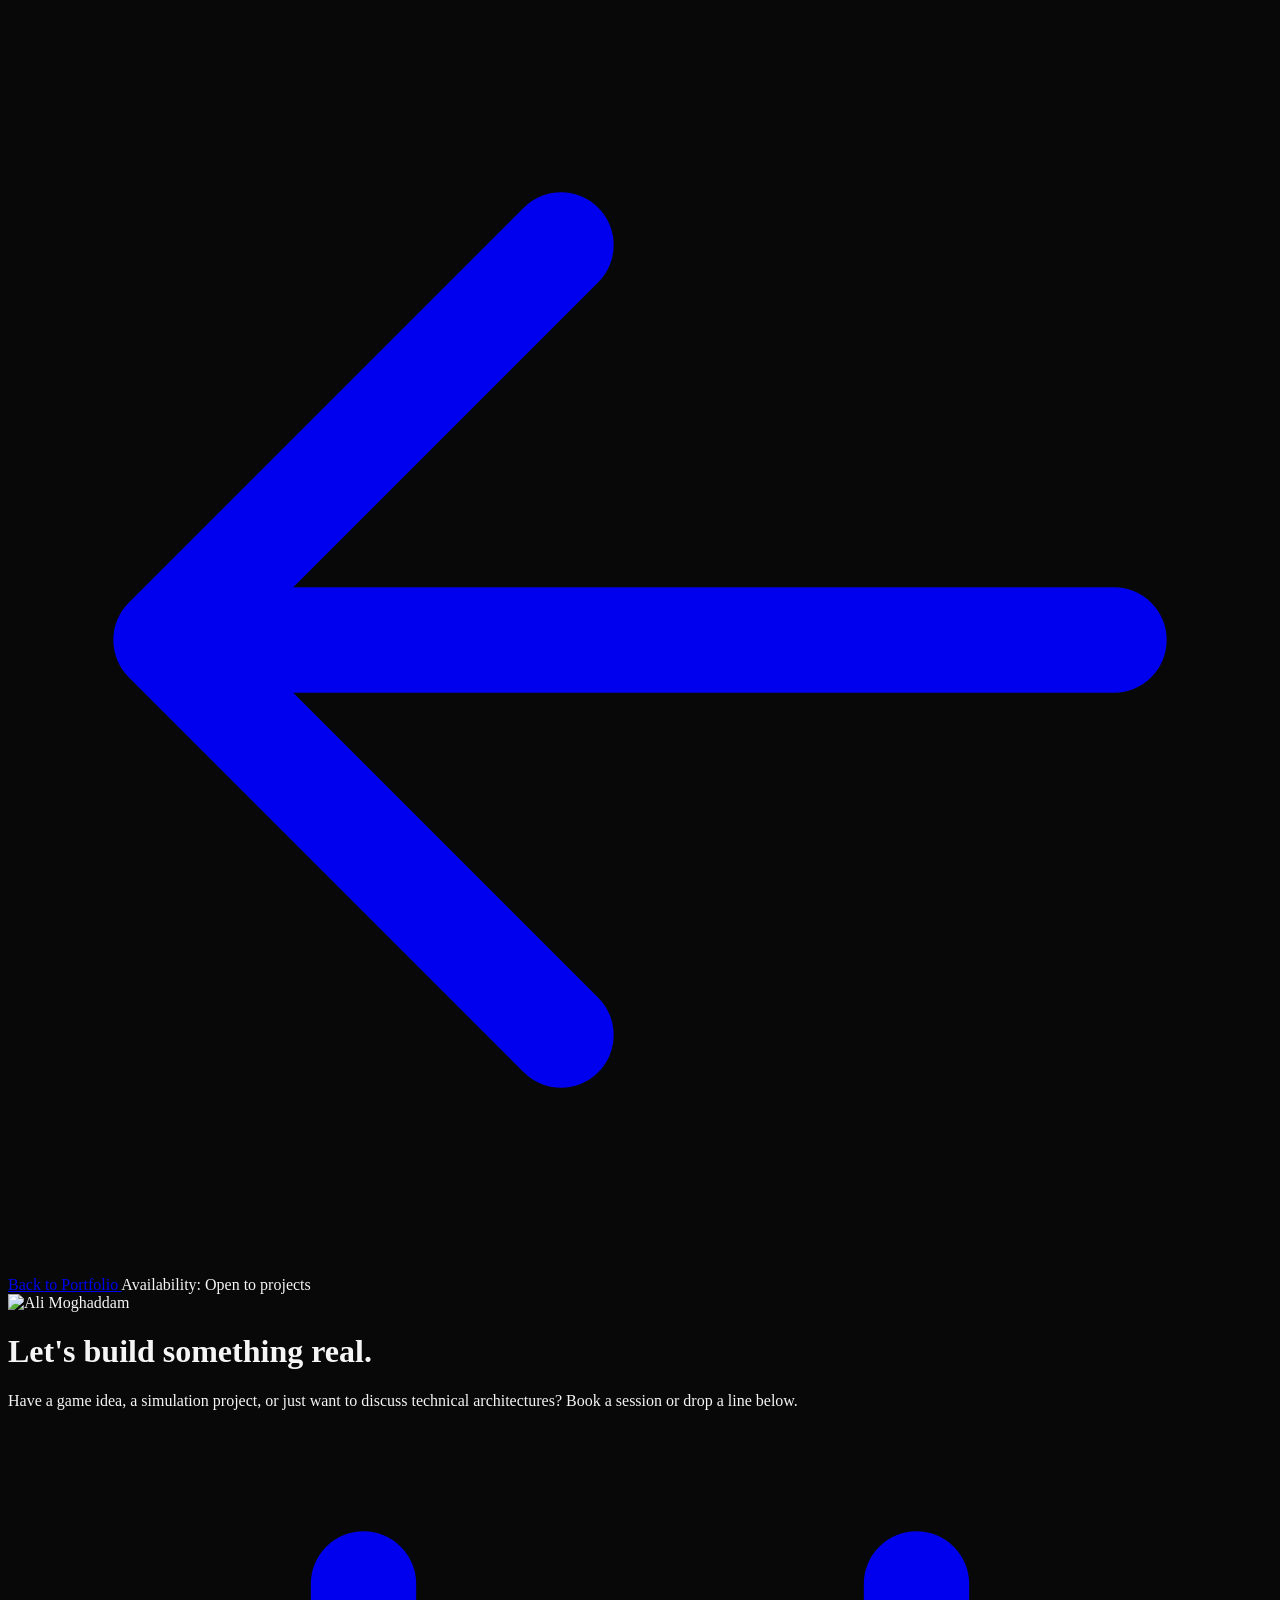
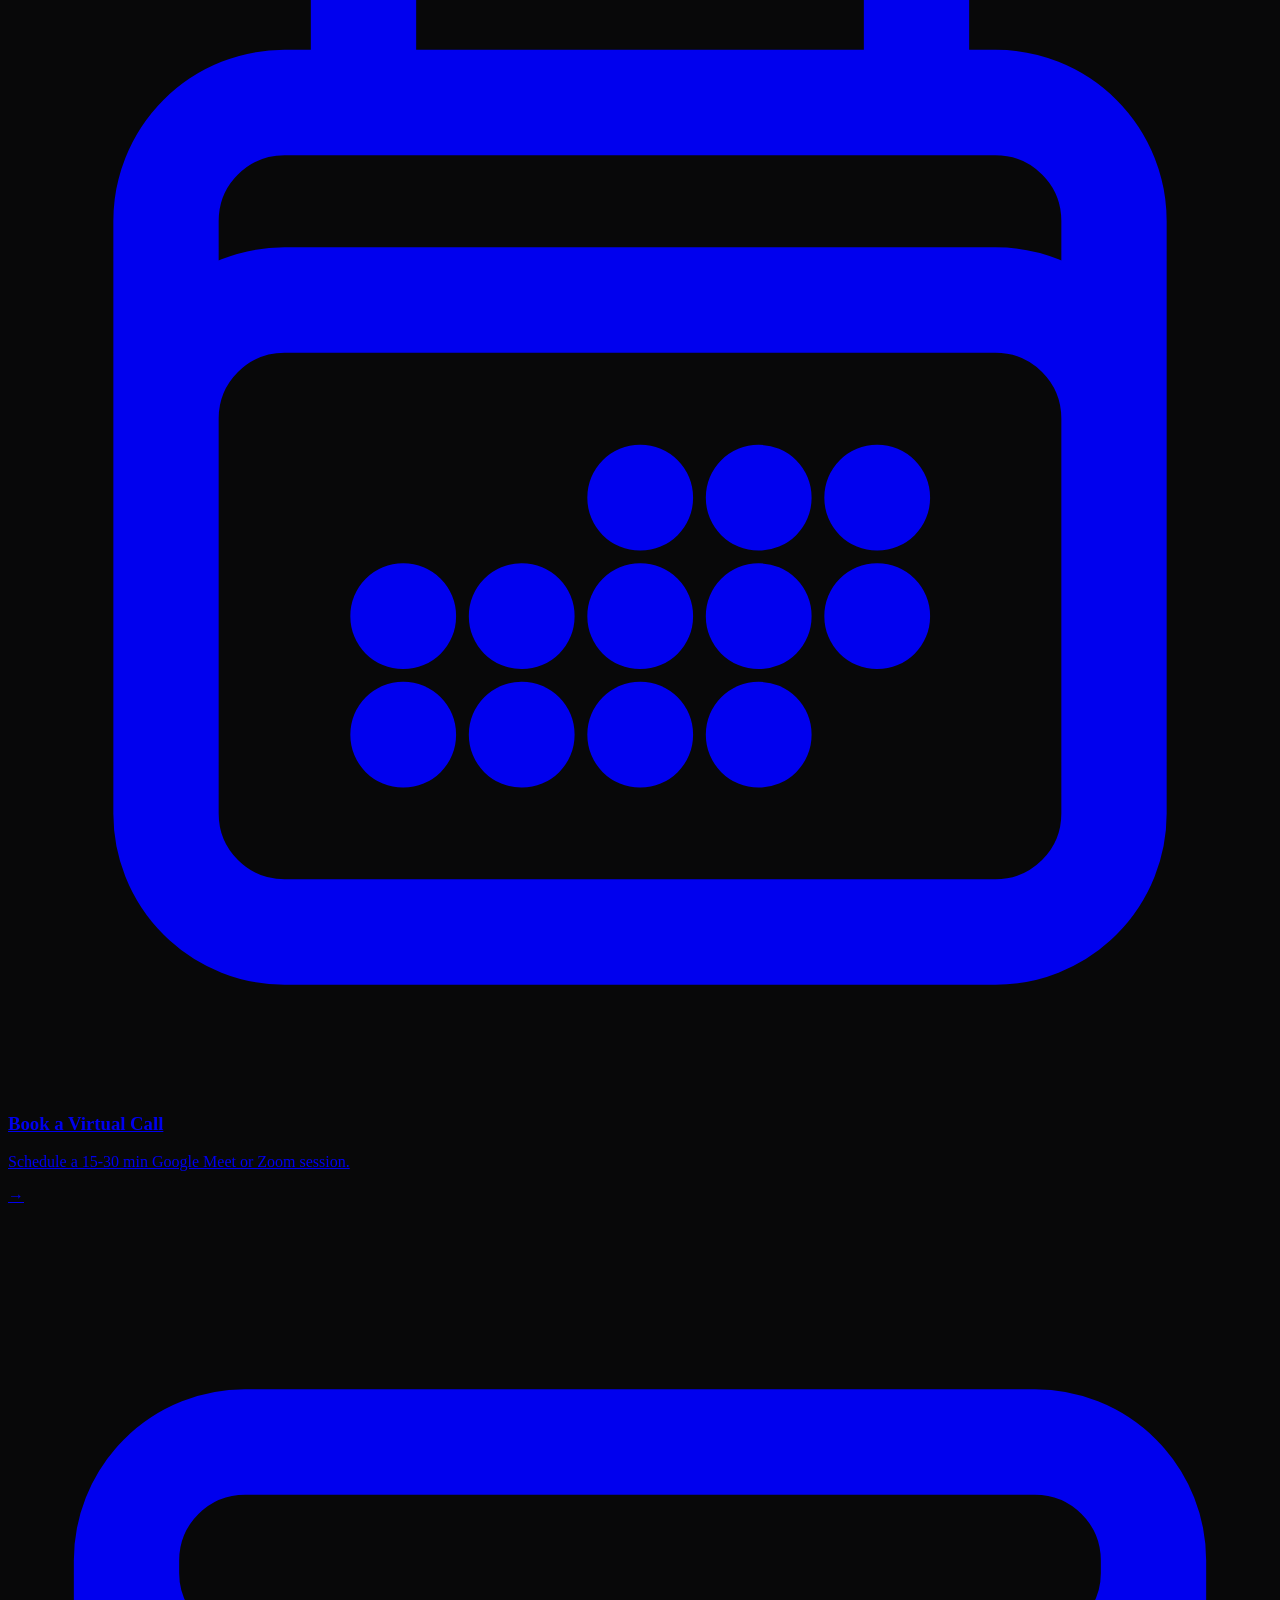
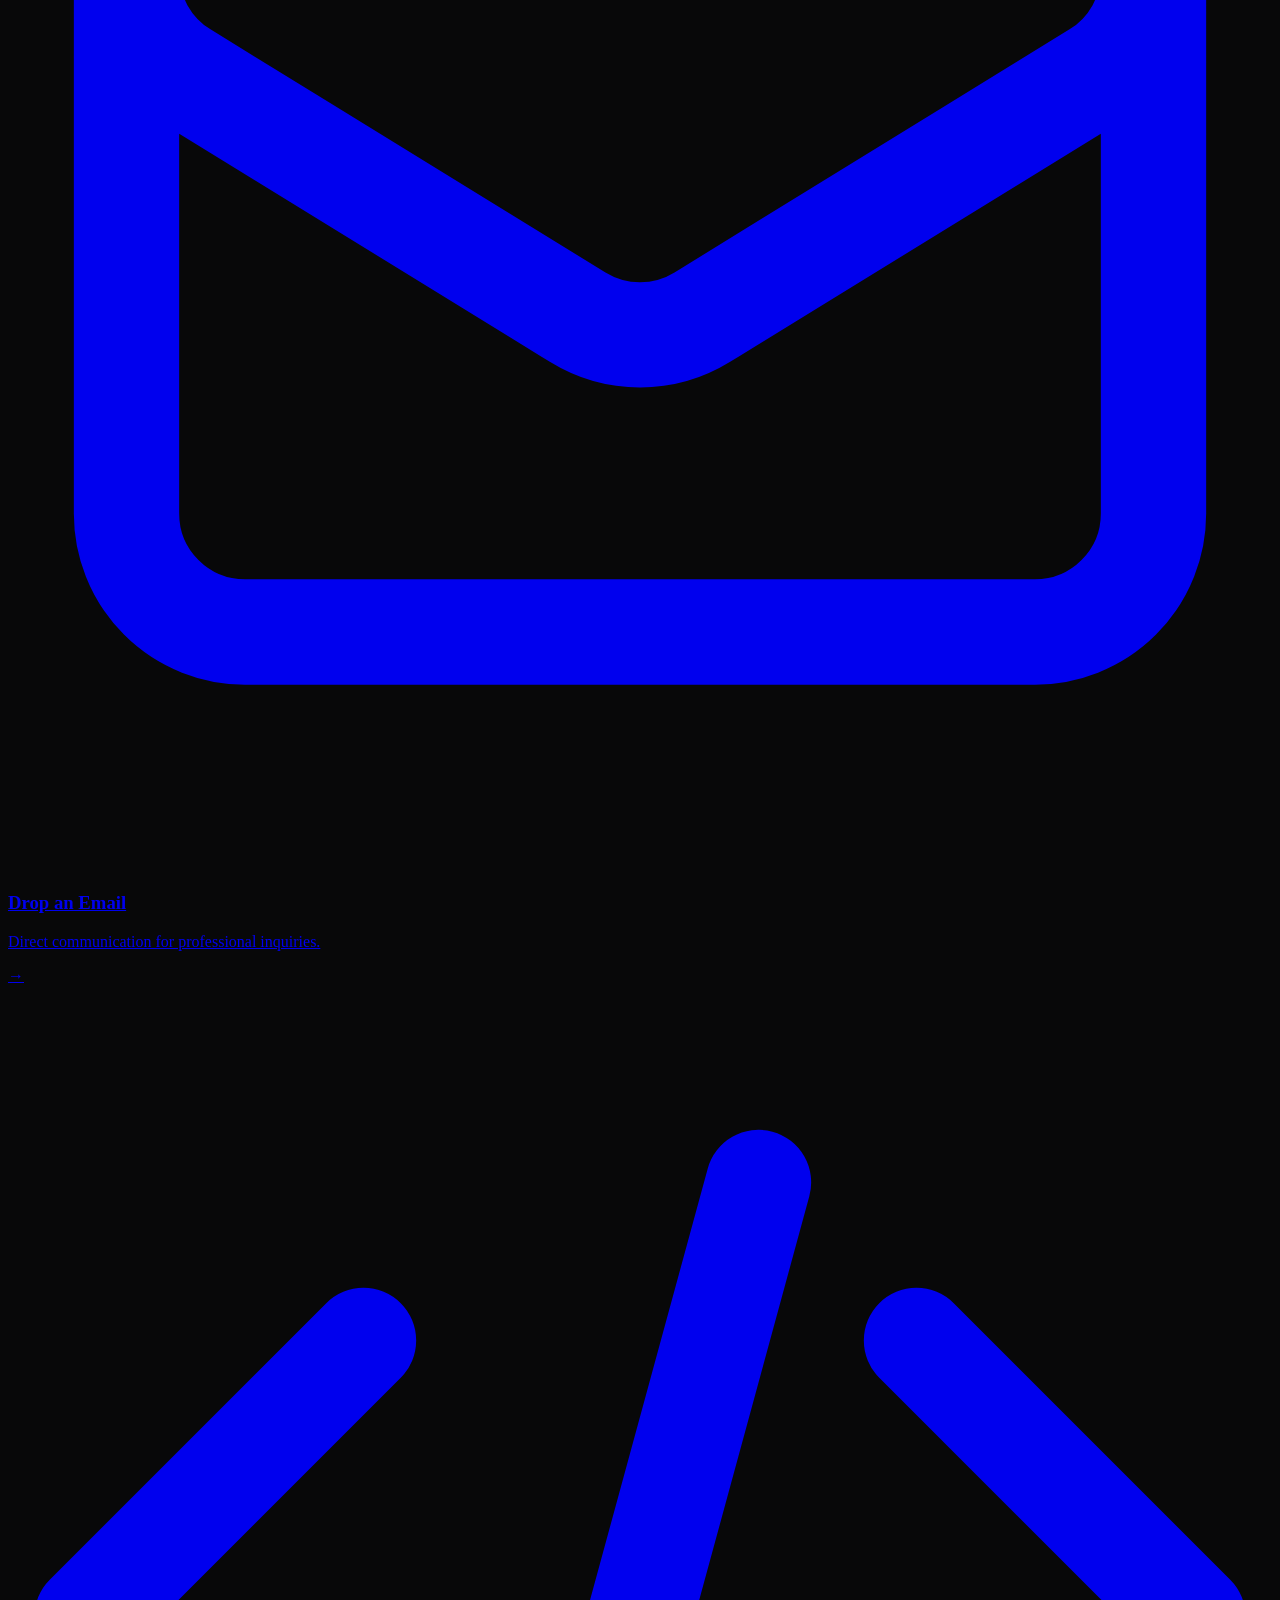
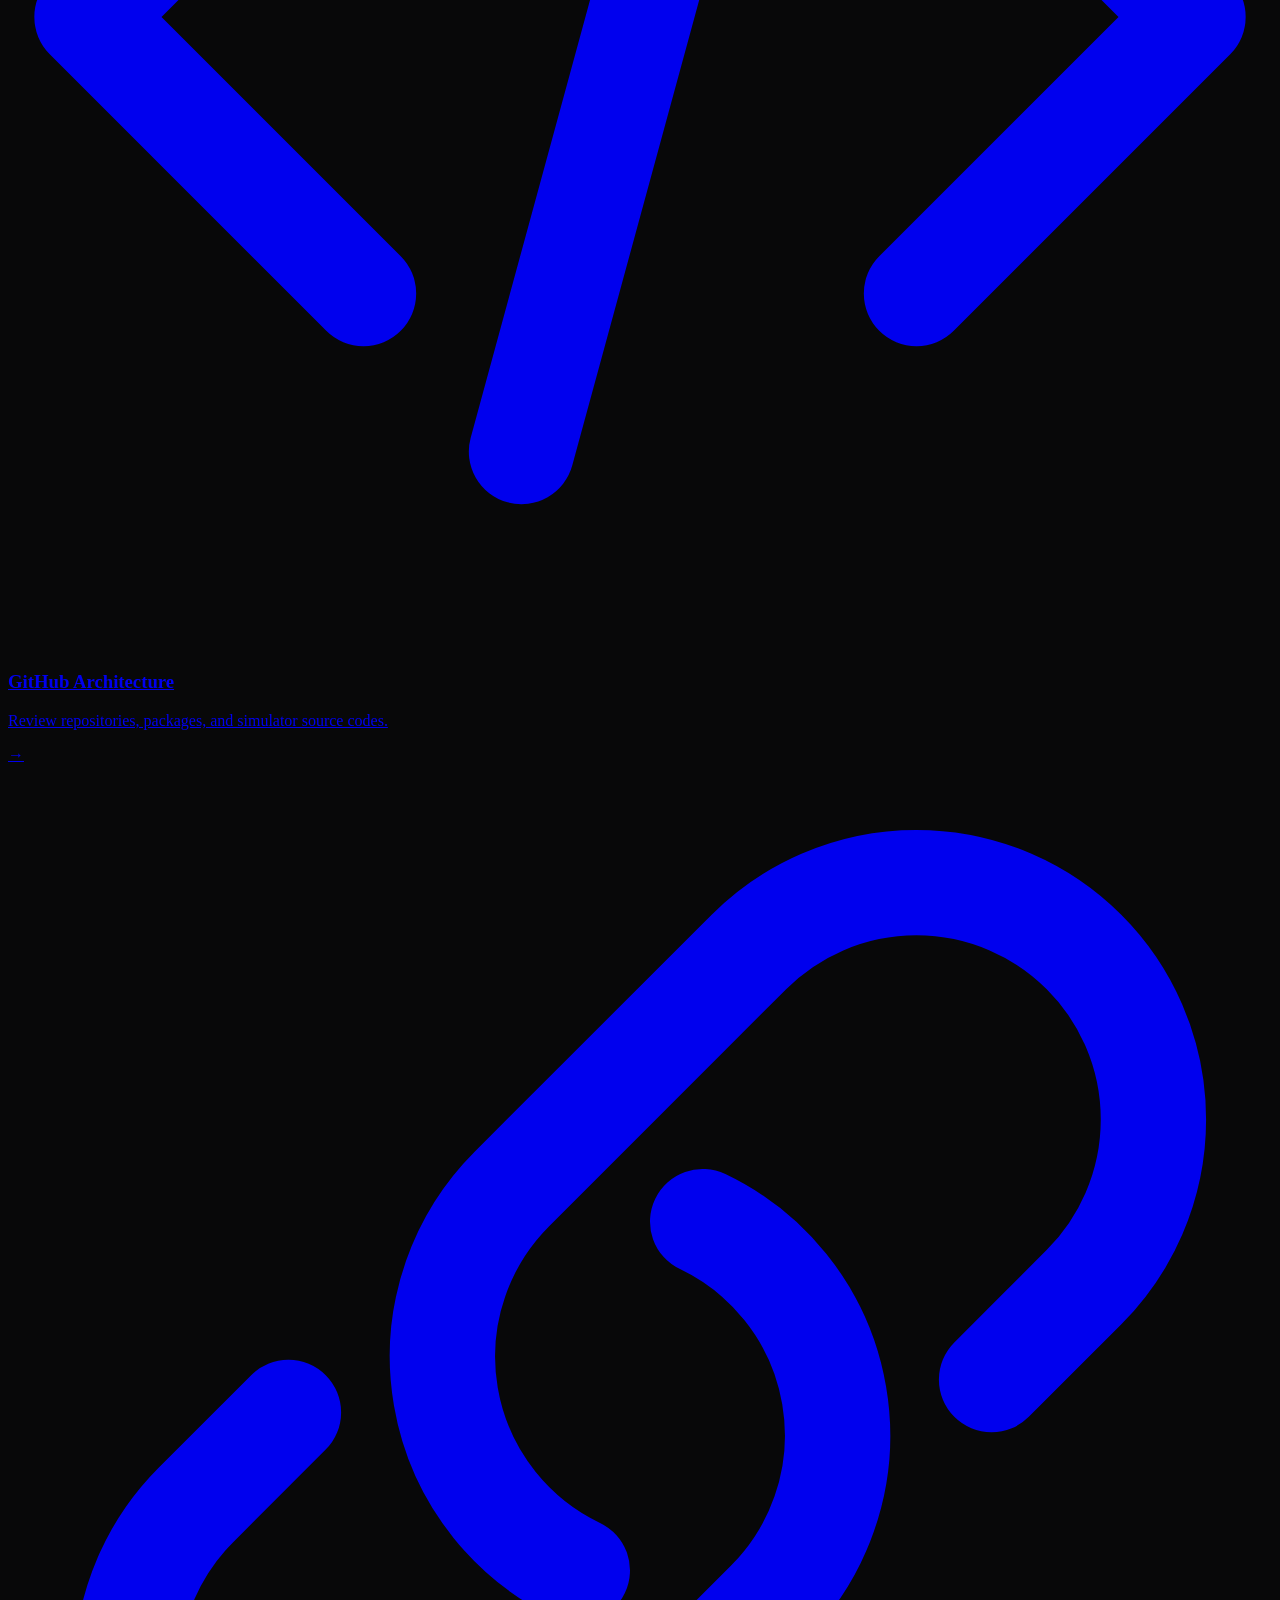
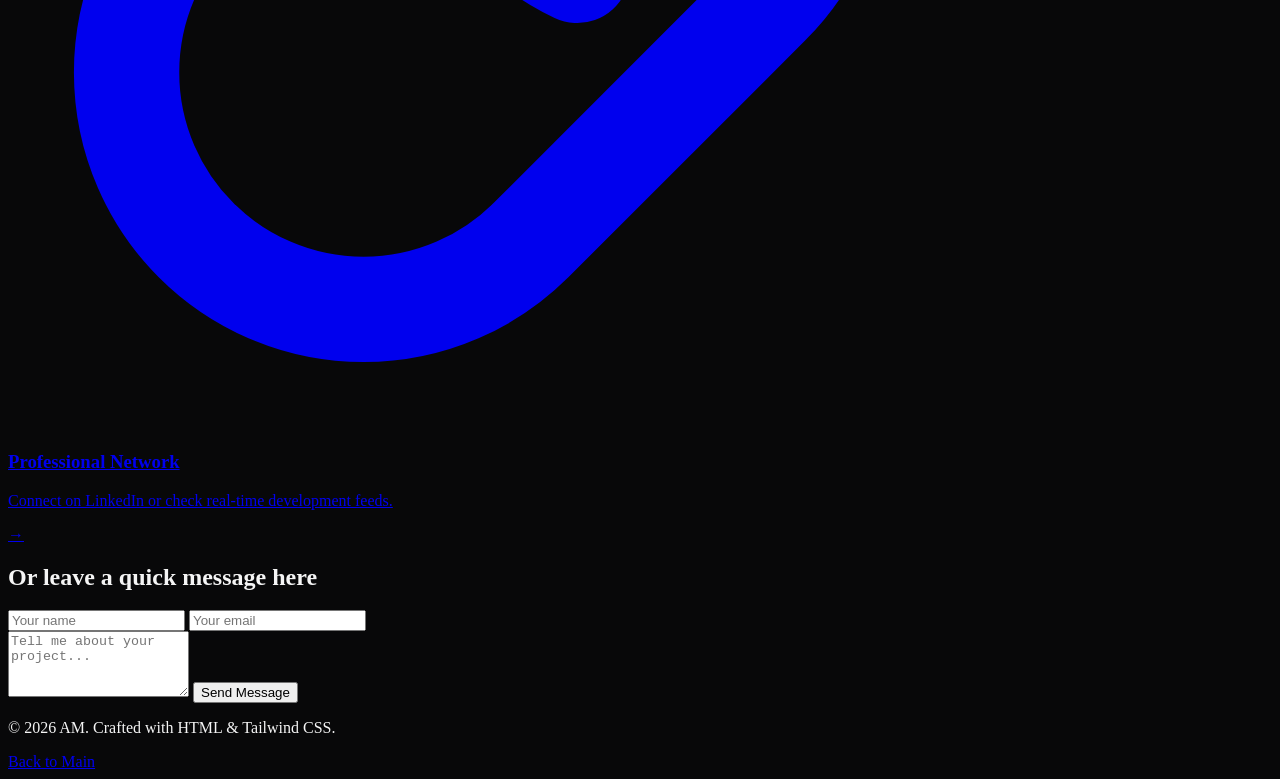
==== contact.html @ ac082935 "update_1 me and erfan" ====
<!DOCTYPE html>
<html lang="en">
<head>
    <meta charset="UTF-8">
    <meta name="viewport" content="width=device-width, initial-scale=1.0">
    <title>Book a Call / Ali Moghaddam</title>
    <script src="https://cdn.tailwindcss.com"></script>

    <link rel="preconnect" href="https://fonts.googleapis.com">
    <link rel="preconnect" href="https://fonts.gstatic.com" crossorigin>
    <link href="https://fonts.googleapis.com/css2?family=Inter:wght@300;400;500;600;700;800&display=swap" rel="stylesheet">

    <link rel="stylesheet" href="style.css">
</head>
<body class="font-sans antialiased text-primary bg-[#080809]">


    <header class="relative z-10 border-b border-white/5 bg-surface/50 backdrop-blur-md sticky top-0">
        <div class="max-w-[1160px] mx-auto px-6 py-5 flex items-center justify-between">
            <a href="index.html" class="text-lg font-semibold tracking-tight flex items-center gap-2 hover:opacity-80 transition">
                <svg xmlns="http://www.w3.org/2000/svg" fill="none" viewBox="0 0 24 24" stroke-width="2" stroke="currentColor" class="w-4 h-4">
                    <path stroke-linecap="round" stroke-linejoin="round" d="M10.5 19.5 3 12m0 0 7.5-7.5M3 12h18" />
                </svg>
                Back to Portfolio
            </a>
            <span class="text-sm text-muted">Availability: Open to projects</span>
        </div>
    </header>


    <main class="max-w-[760px] mx-auto px-6 py-16 md:py-24 flex flex-col items-center text-center">
        
        
        <div class="relative w-28 h-28 rounded-full p-[2px] bg-gradient-to-tr from-purple-500 via-cyan-400 to-green-400 shadow-lg">
            <div class="w-full h-full rounded-full overflow-hidden border-2 border-[#080809] bg-surface flex items-center justify-center">
                
                <img src="https://images.unsplash.com/photo-1534528741775-53994a69daeb?q=80&w=300" 
                     alt="Ali Moghaddam" 
                     class="w-full h-full object-cover" />
            </div>
            
            <span class="absolute bottom-1 right-1 flex h-4 w-4">
                <span class="pulse absolute inline-flex h-full w-full rounded-full bg-green-400 opacity-75"></span>
                <span class="relative inline-flex h-4 w-4 rounded-full bg-green-400 border-2 border-[#080809]"></span>
            </span>
        </div>

        
        <h1 class="text-4xl md:text-5xl font-extrabold tracking-tight mt-8 text-primary">
            Let's build something real.
        </h1>
        <p class="text-muted text-lg leading-8 mt-4 max-w-xl">
            Have a game idea, a simulation project, or just want to discuss technical architectures? Book a session or drop a line below.
        </p>

        
        <div class="w-full mt-12 space-y-4">
            
            
            <a href="#" class="flex items-center justify-between p-5 bg-gradient-to-r from-white/[0.04] to-white/[0.02] border border-white/5 rounded-2xl transition hover:border-white/10 hover:bg-white/[0.05] group">
                <div class="flex items-center gap-4 text-left">
                    <div class="w-12 h-12 rounded-xl bg-purple-500/10 border border-purple-500/20 flex items-center justify-center text-purple-400">
                        <svg xmlns="http://www.w3.org/2000/svg" fill="none" viewBox="0 0 24 24" stroke-width="2" stroke="currentColor" class="w-6 h-6">
                            <path stroke-linecap="round" stroke-linejoin="round" d="M6.75 3v2.25M17.25 3v2.25M3 18.75V7.5a2.25 2.25 0 0 1 2.25-2.25h13.5A2.25 2.25 0 0 1 21 7.5v11.25m-18 0A2.25 2.25 0 0 0 5.25 21h13.5A2.25 2.25 0 0 0 21 18.75m-18 0v-7.5A2.25 2.25 0 0 1 5.25 9h13.5A2.25 2.25 0 0 1 21 11.25v7.5m-9-6h.008v.008H12v-.008ZM12 15h.008v.008H12V15Zm0 2.25h.008v.008H12v-.008ZM9.75 15h.008v.008H9.75V15Zm0 2.25h.008v.008H9.75v-.008ZM7.5 15h.008v.008H7.5V15Zm0 2.25h.008v.008H7.5v-.008Zm6.75-4.5h.008v.008h-.008v-.008Zm0 2.25h.008v.008h-.008V15Zm0 2.25h.008v.008h-.008v-.008Zm2.25-4.5h.008v.008H16.5v-.008Zm0 2.25h.008v.008H16.5V15Z" />
                        </svg>
                    </div>
                    <div>
                        <h3 class="font-semibold text-primary">Book a Virtual Call</h3>
                        <p class="text-sm text-muted">Schedule a 15-30 min Google Meet or Zoom session.</p>
                    </div>
                </div>
                <span class="text-muted group-hover:text-primary transition-colors pl-2">→</span>
            </a>

            
            <a href="mailto:your-email@example.com" class="flex items-center justify-between p-5 bg-gradient-to-r from-white/[0.04] to-white/[0.02] border border-white/5 rounded-2xl transition hover:border-white/10 hover:bg-white/[0.05] group">
                <div class="flex items-center gap-4 text-left">
                    <div class="w-12 h-12 rounded-xl bg-cyan-500/10 border border-cyan-500/20 flex items-center justify-center text-cyan-400">
                        <svg xmlns="http://www.w3.org/2000/svg" fill="none" viewBox="0 0 24 24" stroke-width="2" stroke="currentColor" class="w-6 h-6">
                            <path stroke-linecap="round" stroke-linejoin="round" d="M21.75 6.75v10.5a2.25 2.25 0 0 1-2.25 2.25h-15a2.25 2.25 0 0 1-2.25-2.25V6.75m19.5 0A2.25 2.25 0 0 0 19.5 4.5h-15a2.25 2.25 0 0 0-2.25 2.25m19.5 0v.243a2.25 2.25 0 0 1-1.07 1.916l-7.5 4.615a2.25 2.25 0 0 1-2.36 0l-7.5-4.615a2.25 2.25 0 0 1-1.07-1.916V6.75" />
                        </svg>
                    </div>
                    <div>
                        <h3 class="font-semibold text-primary">Drop an Email</h3>
                        <p class="text-sm text-muted">Direct communication for professional inquiries.</p>
                    </div>
                </div>
                <span class="text-muted group-hover:text-primary transition-colors pl-2">→</span>
            </a>

            
            <a href="#" target="_blank" class="flex items-center justify-between p-5 bg-gradient-to-r from-white/[0.04] to-white/[0.02] border border-white/5 rounded-2xl transition hover:border-white/10 hover:bg-white/[0.05] group">
                <div class="flex items-center gap-4 text-left">
                    <div class="w-12 h-12 rounded-xl bg-white/[0.05] border border-white/10 flex items-center justify-center text-primary">
                        <!-- لوگو یا آیکون ساده کیبورد/سورس کد -->
                        <svg xmlns="http://www.w3.org/2000/svg" fill="none" viewBox="0 0 24 24" stroke-width="2" stroke="currentColor" class="w-6 h-6">
                            <path stroke-linecap="round" stroke-linejoin="round" d="M17.25 6.75 22.5 12l-5.25 5.25m-10.5 0L1.5 12l5.25-5.25m7.5-3-4.5 16.5" />
                        </svg>
                    </div>
                    <div>
                        <h3 class="font-semibold text-primary">GitHub Architecture</h3>
                        <p class="text-sm text-muted">Review repositories, packages, and simulator source codes.</p>
                    </div>
                </div>
                <span class="text-muted group-hover:text-primary transition-colors pl-2">→</span>
            </a>

            
            <a href="#" target="_blank" class="flex items-center justify-between p-5 bg-gradient-to-r from-white/[0.04] to-white/[0.02] border border-white/5 rounded-2xl transition hover:border-white/10 hover:bg-white/[0.05] group">
                <div class="flex items-center gap-4 text-left">
                    <div class="w-12 h-12 rounded-xl bg-blue-500/10 border border-blue-500/20 flex items-center justify-center text-blue-400">
                        <svg xmlns="http://www.w3.org/2000/svg" fill="none" viewBox="0 0 24 24" stroke-width="2" stroke="currentColor" class="w-6 h-6">
                            <path stroke-linecap="round" stroke-linejoin="round" d="M13.19 8.688a4.5 4.5 0 0 1 1.242 7.244l-4.5 4.5a4.5 4.5 0 0 1-6.364-6.364l1.757-1.757m13.35-.622 1.757-1.757a4.5 4.5 0 0 0-6.364-6.364l-4.5 4.5a4.5 4.5 0 0 0 1.242 7.244" />
                        </svg>
                    </div>
                    <div>
                        <h3 class="font-semibold text-primary">Professional Network</h3>
                        <p class="text-sm text-muted">Connect on LinkedIn or check real-time development feeds.</p>
                    </div>
                </div>
                <span class="text-muted group-hover:text-primary transition-colors pl-2">→</span>
            </a>

        </div>

        
        <div class="w-full mt-16 text-left border-t border-white/5 pt-12">
            <h2 class="text-xl font-bold text-primary mb-6">Or leave a quick message here</h2>
            <form class="space-y-4">
                <div class="grid sm:grid-cols-2 gap-4">
                    <input type="text" placeholder="Your name" class="w-full bg-surface border border-white/5 rounded-xl px-4 py-3 text-sm focus:outline-none focus:border-white/20 transition text-primary">
                    <input type="email" placeholder="Your email" class="w-full bg-surface border border-white/5 rounded-xl px-4 py-3 text-sm focus:outline-none focus:border-white/20 transition text-primary">
                </div>
                <textarea rows="4" placeholder="Tell me about your project..." class="w-full bg-surface border border-white/5 rounded-xl px-4 py-3 text-sm focus:outline-none focus:border-white/20 transition text-primary resize-none"></textarea>
                <button type="submit" class="w-full bg-primary text-black font-semibold py-3 px-4 rounded-xl transition hover:scale-[1.01] text-sm">
                    Send Message
                </button>
            </form>
        </div>

    </main>


    <footer class="border-t border-white/5 mt-24 w-full">
        <div class="max-w-[760px] mx-auto px-6 py-8 flex justify-between text-xs text-muted">
            <p> © 2026 AM. Crafted with HTML & Tailwind CSS.</p>
            <a href="index.html" class="hover:text-white transition">Back to Main</a>
        </div>
    </footer>


    <script src="script.js"></script>
</body>
</html>
---- style.css ----
@tailwind base;
@tailwind components;
@tailwind utilities;

html {
    scroll-behavior: smooth;
}

body {
    background: #080809;
    color: #f5f5f5;
}

.glass {
    background: rgba(255, 255, 255, .05);
    backdrop-filter: blur(14px);
    -webkit-backdrop-filter: blur(14px);
    border: 1px solid rgba(255, 255, 255, .08);
}

.hero-glow {
    position: absolute;
    width: 900px;
    height: 900px;
    left: 50%;
    top: -260px;
    transform: translateX(-50%);
    pointer-events: none;
    background: radial-gradient(circle,
            rgba(236, 72, 153, .35) 0%,
            rgba(124, 58, 237, .25) 35%,
            rgba(124, 58, 237, 0) 75%);
    filter: blur(25px);
}

.balance {
    text-wrap: balance;
}

@keyframes pulse {
    0% {
        transform: scale(1);
        opacity: 1;
    }
    50% {
        transform: scale(1.35);
        opacity: .55;
    }
    100% {
        transform: scale(1);
        opacity: 1;
    }
}

.pulse {
    animation: pulse 2s infinite;
}
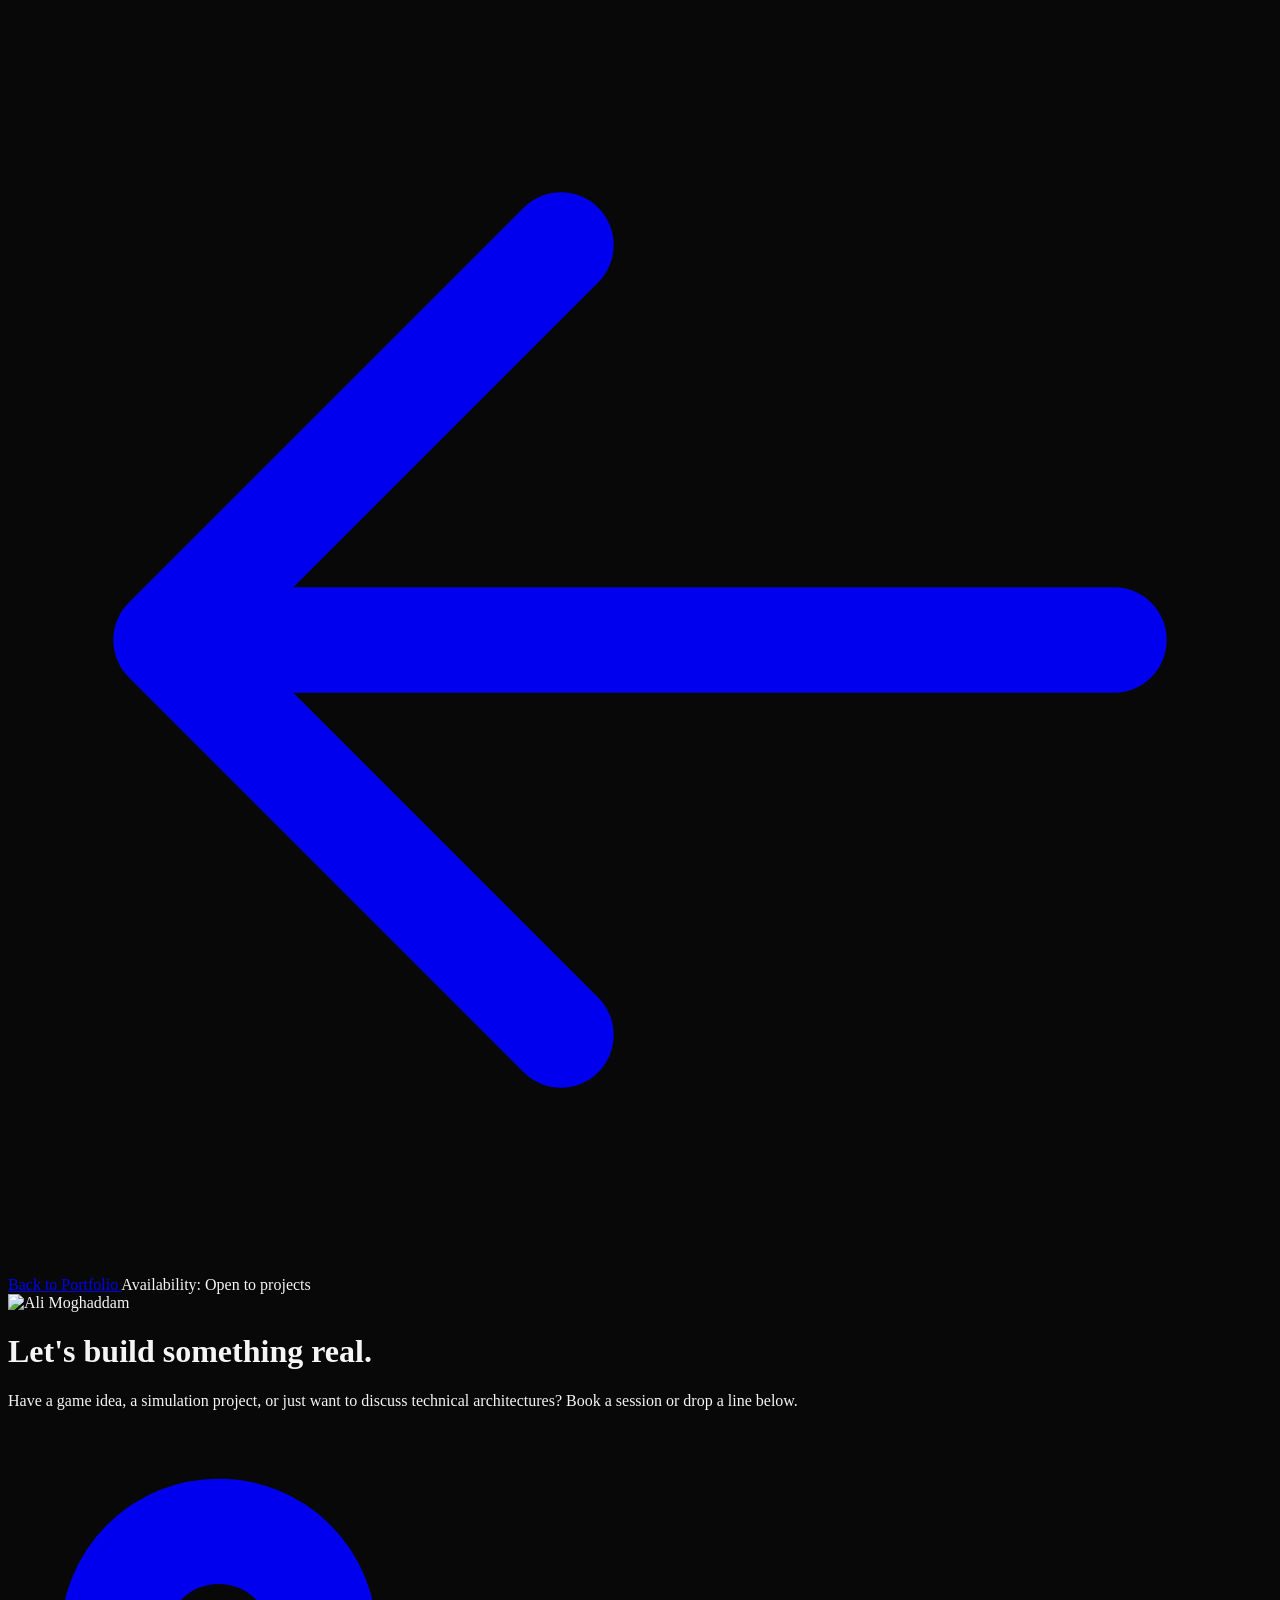
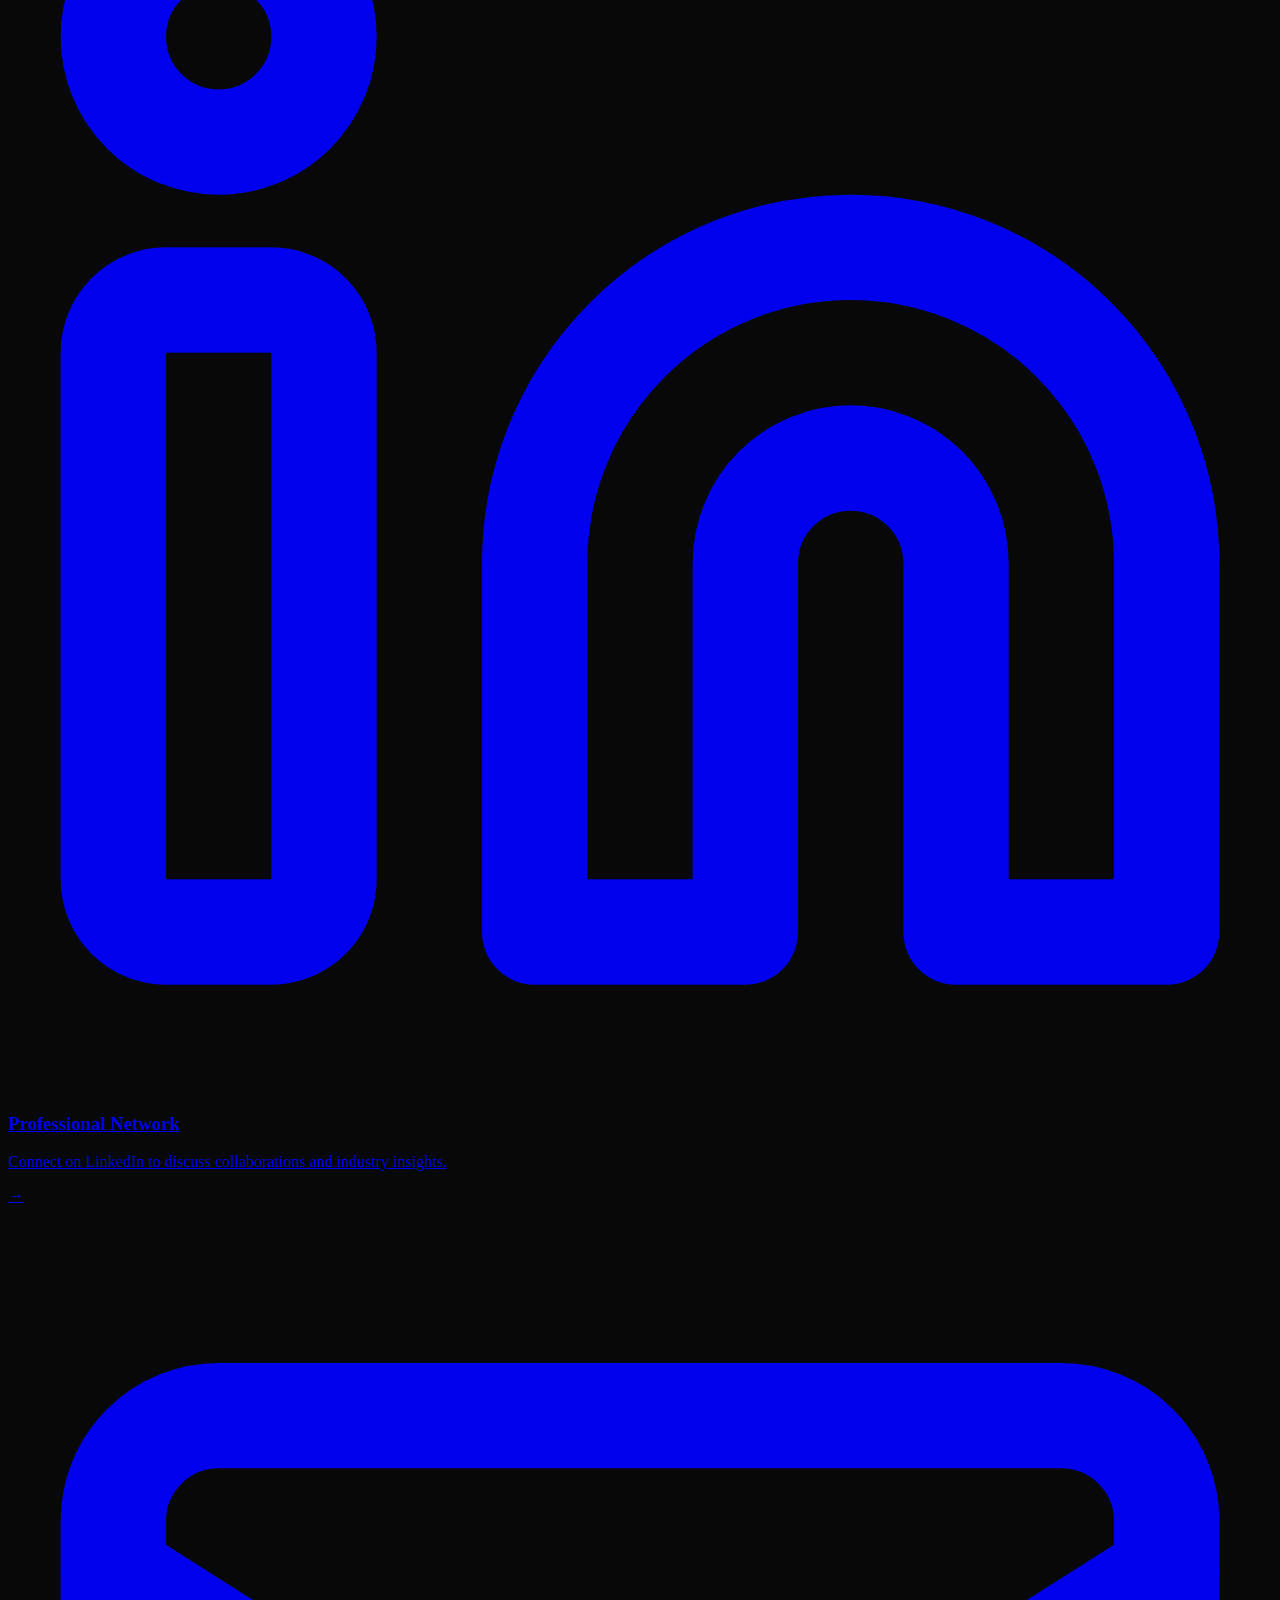
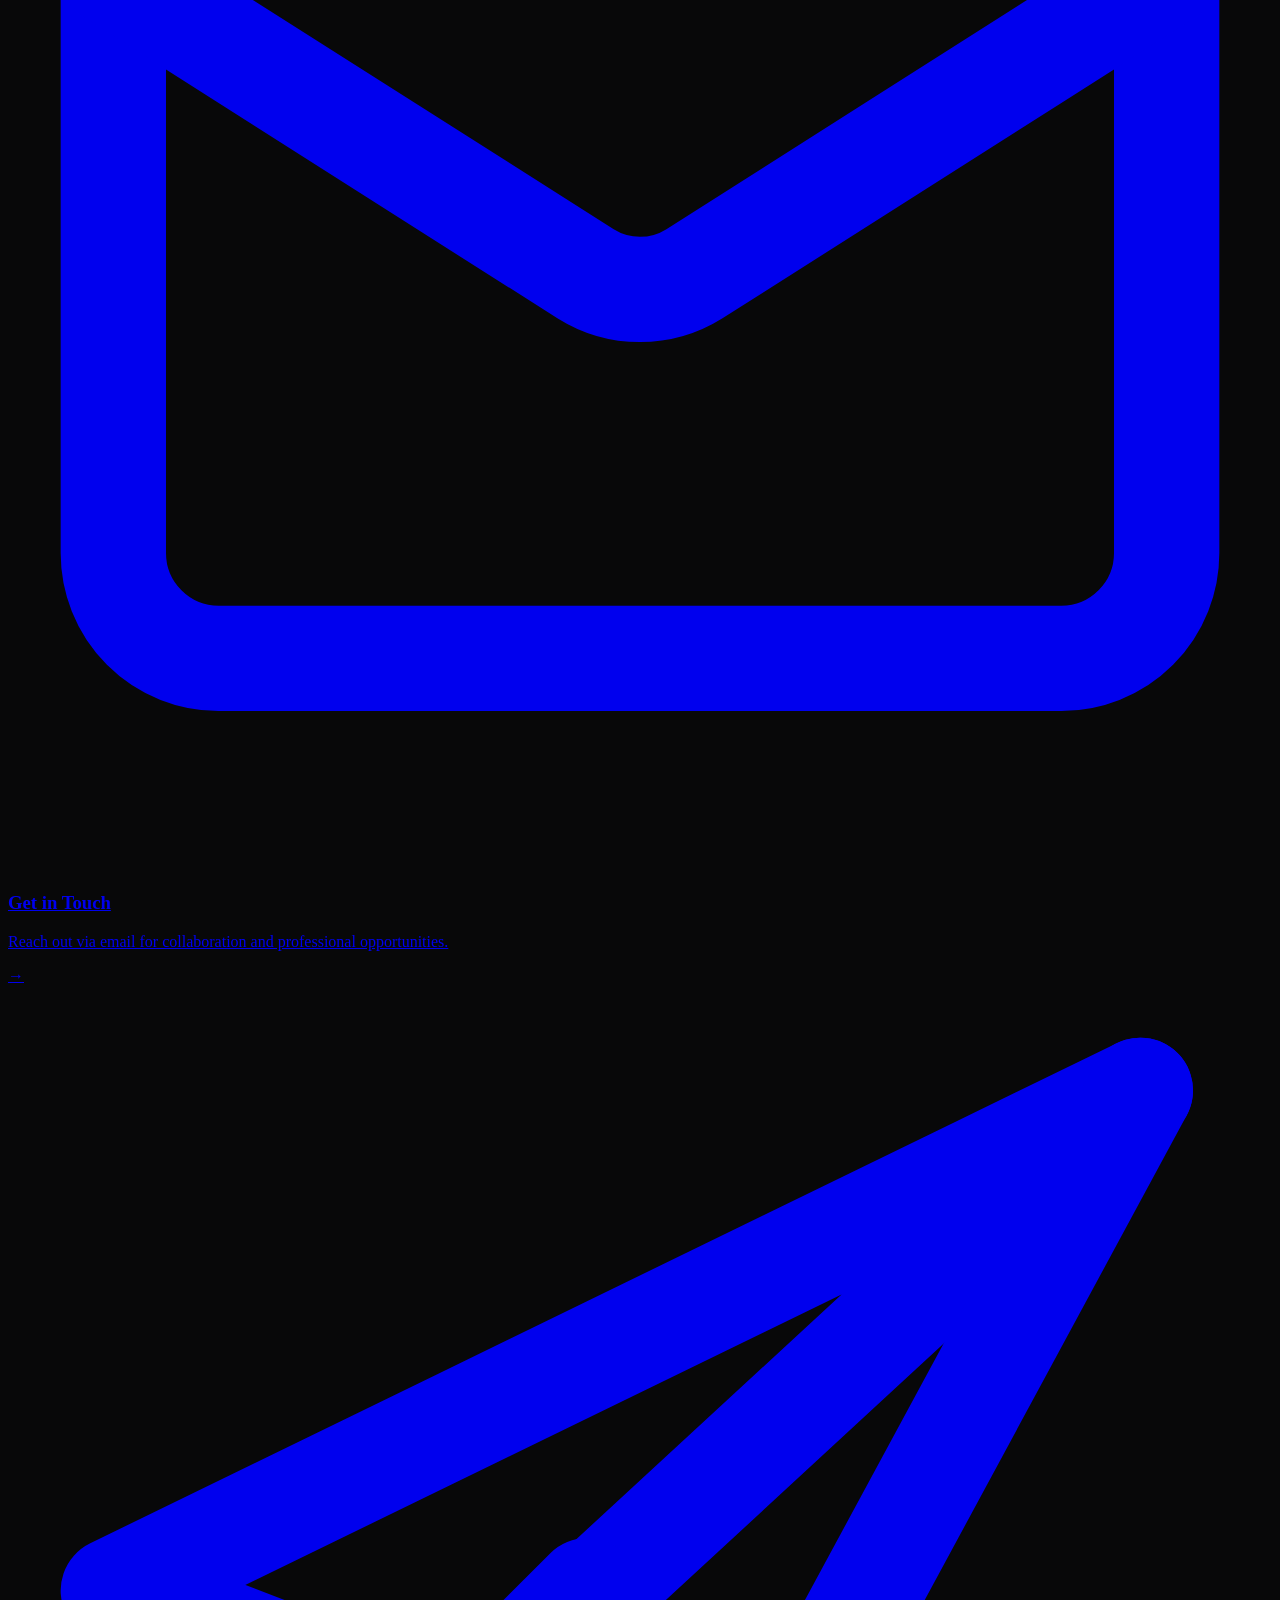
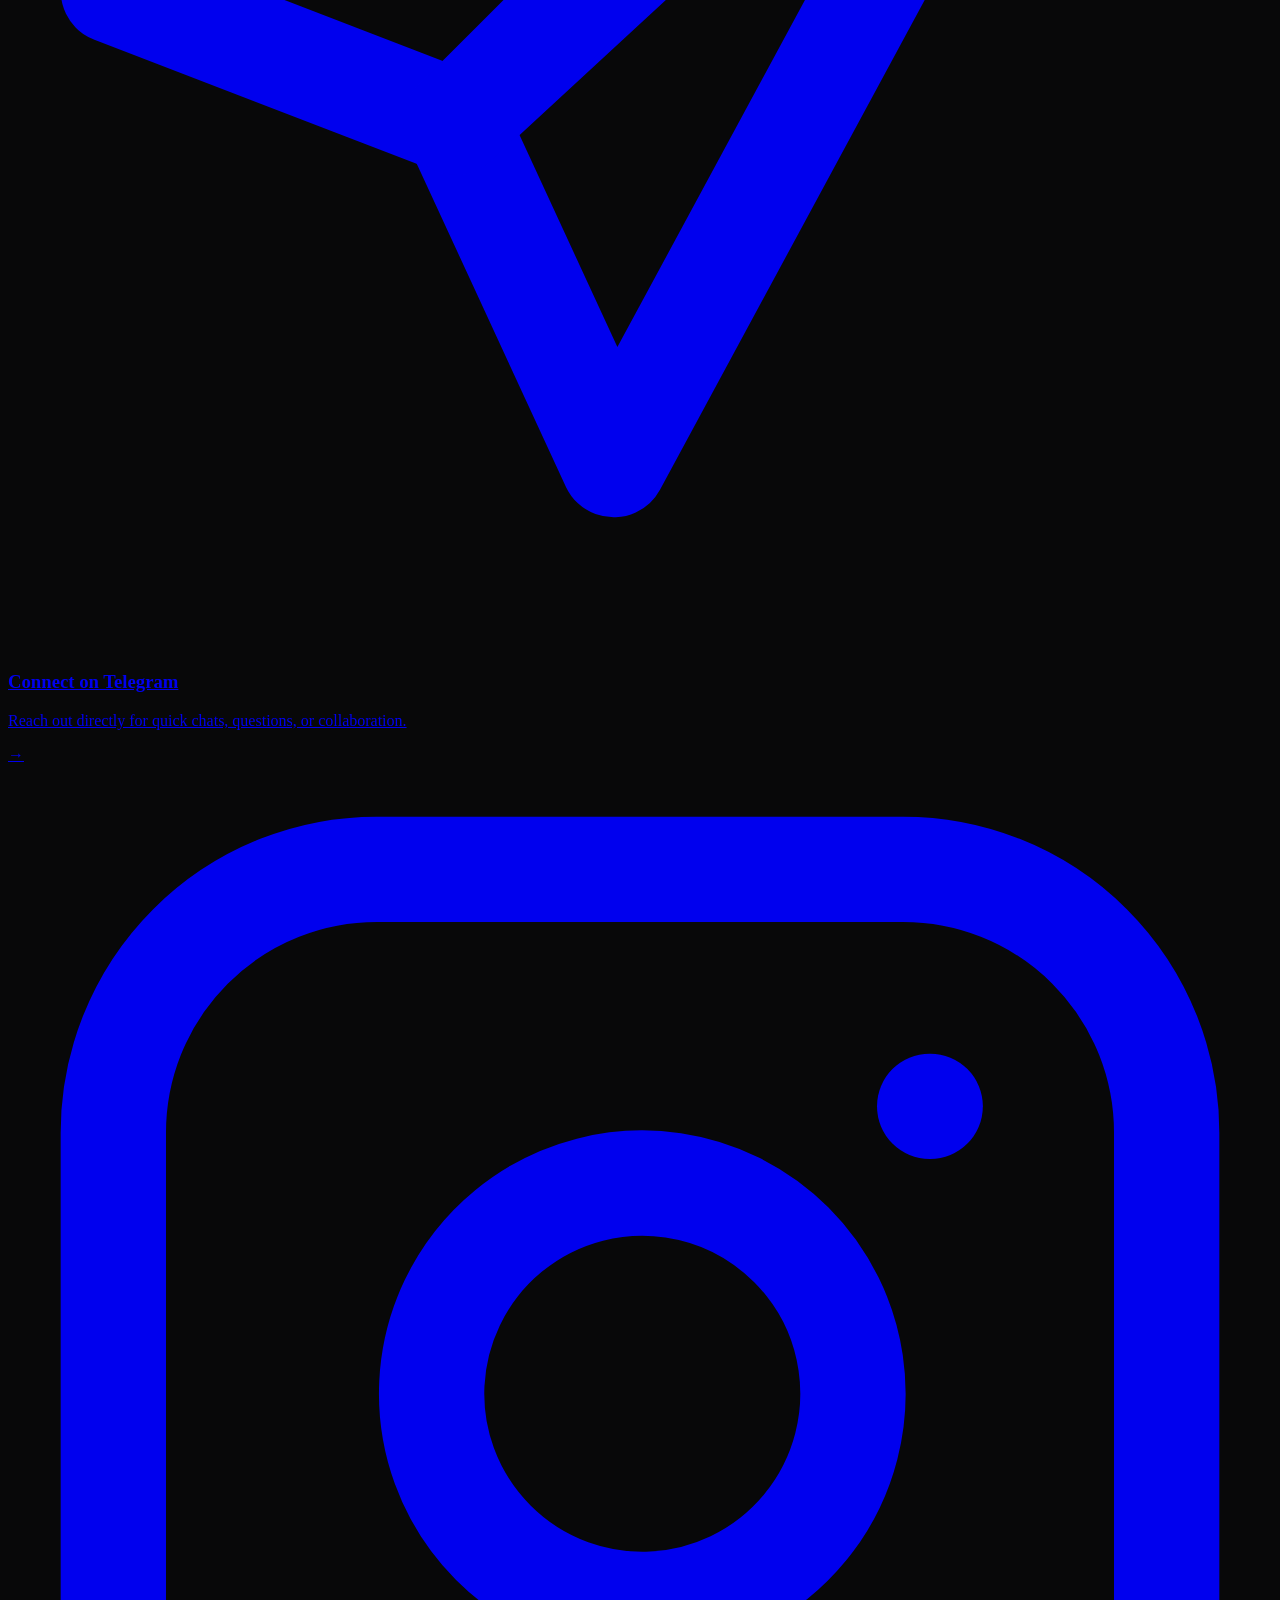
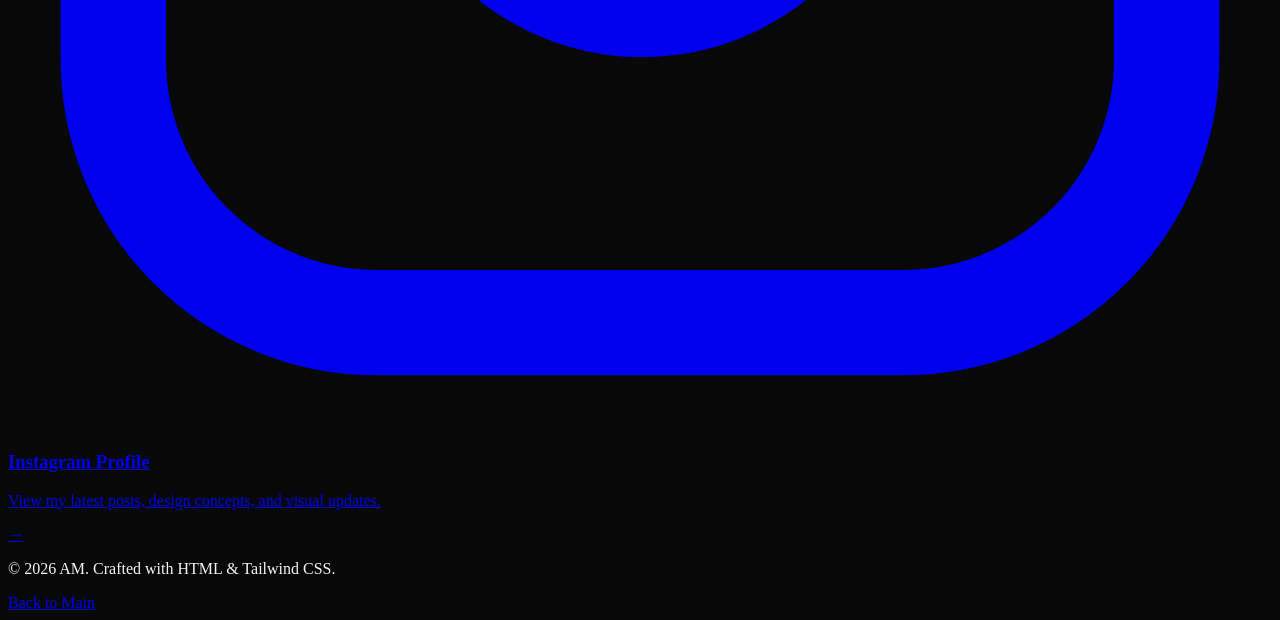
==== commit a5622b0d: "Update_1.3 Icons fixed / Contact Page fixed" ====
--- a/contact.html
+++ b/contact.html
@@ -61,12 +61,14 @@
                 <div class="flex items-center gap-4 text-left">
                     <div class="w-12 h-12 rounded-xl bg-purple-500/10 border border-purple-500/20 flex items-center justify-center text-purple-400">
                         <svg xmlns="http://www.w3.org/2000/svg" fill="none" viewBox="0 0 24 24" stroke-width="2" stroke="currentColor" class="w-6 h-6">
-                            <path stroke-linecap="round" stroke-linejoin="round" d="M6.75 3v2.25M17.25 3v2.25M3 18.75V7.5a2.25 2.25 0 0 1 2.25-2.25h13.5A2.25 2.25 0 0 1 21 7.5v11.25m-18 0A2.25 2.25 0 0 0 5.25 21h13.5A2.25 2.25 0 0 0 21 18.75m-18 0v-7.5A2.25 2.25 0 0 1 5.25 9h13.5A2.25 2.25 0 0 1 21 11.25v7.5m-9-6h.008v.008H12v-.008ZM12 15h.008v.008H12V15Zm0 2.25h.008v.008H12v-.008ZM9.75 15h.008v.008H9.75V15Zm0 2.25h.008v.008H9.75v-.008ZM7.5 15h.008v.008H7.5V15Zm0 2.25h.008v.008H7.5v-.008Zm6.75-4.5h.008v.008h-.008v-.008Zm0 2.25h.008v.008h-.008V15Zm0 2.25h.008v.008h-.008v-.008Zm2.25-4.5h.008v.008H16.5v-.008Zm0 2.25h.008v.008H16.5V15Z" />
+                            <path stroke-linecap="round" stroke-linejoin="round" d="M16 8a6 6 0 0 1 6 6v7h-4v-7a2 2 0 0 0-2-2 2 2 0 0 0-2 2v7h-4v-7a6 6 0 0 1 6-6z" />
+                            <rect width="4" height="12" x="2" y="9" rx="1" stroke-linecap="round" stroke-linejoin="round" />
+                            <circle cx="4" cy="4" r="2" />
                         </svg>
                     </div>
                     <div>
-                        <h3 class="font-semibold text-primary">Book a Virtual Call</h3>
-                        <p class="text-sm text-muted">Schedule a 15-30 min Google Meet or Zoom session.</p>
+                        <h3 class="font-semibold text-primary">Professional Network</h3>
+                        <p class="text-sm text-muted">Connect on LinkedIn to discuss collaborations and industry insights.</p>
                     </div>
                 </div>
                 <span class="text-muted group-hover:text-primary transition-colors pl-2">→</span>
@@ -77,12 +79,13 @@
                 <div class="flex items-center gap-4 text-left">
                     <div class="w-12 h-12 rounded-xl bg-cyan-500/10 border border-cyan-500/20 flex items-center justify-center text-cyan-400">
                         <svg xmlns="http://www.w3.org/2000/svg" fill="none" viewBox="0 0 24 24" stroke-width="2" stroke="currentColor" class="w-6 h-6">
-                            <path stroke-linecap="round" stroke-linejoin="round" d="M21.75 6.75v10.5a2.25 2.25 0 0 1-2.25 2.25h-15a2.25 2.25 0 0 1-2.25-2.25V6.75m19.5 0A2.25 2.25 0 0 0 19.5 4.5h-15a2.25 2.25 0 0 0-2.25 2.25m19.5 0v.243a2.25 2.25 0 0 1-1.07 1.916l-7.5 4.615a2.25 2.25 0 0 1-2.36 0l-7.5-4.615a2.25 2.25 0 0 1-1.07-1.916V6.75" />
+                            <rect width="20" height="16" x="2" y="4" rx="2" stroke-linecap="round" stroke-linejoin="round" />
+                            <path stroke-linecap="round" stroke-linejoin="round" d="m22 7-8.97 5.7a1.94 1.94 0 0 1-2.06 0L2 7" />
                         </svg>
                     </div>
                     <div>
-                        <h3 class="font-semibold text-primary">Drop an Email</h3>
-                        <p class="text-sm text-muted">Direct communication for professional inquiries.</p>
+                        <h3 class="font-semibold text-primary">Get in Touch</h3>
+                        <p class="text-sm text-muted">Reach out via email for collaboration and professional opportunities.</p>
                     </div>
                 </div>
                 <span class="text-muted group-hover:text-primary transition-colors pl-2">→</span>
@@ -92,14 +95,15 @@
             <a href="#" target="_blank" class="flex items-center justify-between p-5 bg-gradient-to-r from-white/[0.04] to-white/[0.02] border border-white/5 rounded-2xl transition hover:border-white/10 hover:bg-white/[0.05] group">
                 <div class="flex items-center gap-4 text-left">
                     <div class="w-12 h-12 rounded-xl bg-white/[0.05] border border-white/10 flex items-center justify-center text-primary">
-                        <!-- لوگو یا آیکون ساده کیبورد/سورس کد -->
                         <svg xmlns="http://www.w3.org/2000/svg" fill="none" viewBox="0 0 24 24" stroke-width="2" stroke="currentColor" class="w-6 h-6">
-                            <path stroke-linecap="round" stroke-linejoin="round" d="M17.25 6.75 22.5 12l-5.25 5.25m-10.5 0L1.5 12l5.25-5.25m7.5-3-4.5 16.5" />
+                            <path stroke-linecap="round" stroke-linejoin="round" d="M21.5 2L2 11.5l6.5 2.5L21.5 2z" />
+                            <path stroke-linecap="round" stroke-linejoin="round" d="M8.5 14l3 6.5 10-18.5" />
+                            <path stroke-linecap="round" stroke-linejoin="round" d="M8.5 14l2.5-2.5" />
                         </svg>
                     </div>
                     <div>
-                        <h3 class="font-semibold text-primary">GitHub Architecture</h3>
-                        <p class="text-sm text-muted">Review repositories, packages, and simulator source codes.</p>
+                        <h3 class="font-semibold text-primary">Connect on Telegram</h3>
+                        <p class="text-sm text-muted">Reach out directly for quick chats, questions, or collaboration.</p>
                     </div>
                 </div>
                 <span class="text-muted group-hover:text-primary transition-colors pl-2">→</span>
@@ -110,12 +114,14 @@
                 <div class="flex items-center gap-4 text-left">
                     <div class="w-12 h-12 rounded-xl bg-blue-500/10 border border-blue-500/20 flex items-center justify-center text-blue-400">
                         <svg xmlns="http://www.w3.org/2000/svg" fill="none" viewBox="0 0 24 24" stroke-width="2" stroke="currentColor" class="w-6 h-6">
-                            <path stroke-linecap="round" stroke-linejoin="round" d="M13.19 8.688a4.5 4.5 0 0 1 1.242 7.244l-4.5 4.5a4.5 4.5 0 0 1-6.364-6.364l1.757-1.757m13.35-.622 1.757-1.757a4.5 4.5 0 0 0-6.364-6.364l-4.5 4.5a4.5 4.5 0 0 0 1.242 7.244" />
-                        </svg>
+                            <rect width="20" height="20" x="2" y="2" rx="5" ry="5" stroke-linecap="round" stroke-linejoin="round" />
+                            <path stroke-linecap="round" stroke-linejoin="round" d="M16 11.37A4 4 0 1 1 12.63 8 4 4 0 0 1 16 11.37z" />
+                            <line x1="17.5" x2="17.51" y1="6.5" y2="6.5" stroke-linecap="round" stroke-linejoin="round" />
+                        </svg>  
                     </div>
                     <div>
-                        <h3 class="font-semibold text-primary">Professional Network</h3>
-                        <p class="text-sm text-muted">Connect on LinkedIn or check real-time development feeds.</p>
+                        <h3 class="font-semibold text-primary">Instagram Profile</h3>
+                        <p class="text-sm text-muted">View my latest posts, design concepts, and visual updates.</p>
                     </div>
                 </div>
                 <span class="text-muted group-hover:text-primary transition-colors pl-2">→</span>
@@ -123,20 +129,6 @@
 
         </div>
 
-        
-        <div class="w-full mt-16 text-left border-t border-white/5 pt-12">
-            <h2 class="text-xl font-bold text-primary mb-6">Or leave a quick message here</h2>
-            <form class="space-y-4">
-                <div class="grid sm:grid-cols-2 gap-4">
-                    <input type="text" placeholder="Your name" class="w-full bg-surface border border-white/5 rounded-xl px-4 py-3 text-sm focus:outline-none focus:border-white/20 transition text-primary">
-                    <input type="email" placeholder="Your email" class="w-full bg-surface border border-white/5 rounded-xl px-4 py-3 text-sm focus:outline-none focus:border-white/20 transition text-primary">
-                </div>
-                <textarea rows="4" placeholder="Tell me about your project..." class="w-full bg-surface border border-white/5 rounded-xl px-4 py-3 text-sm focus:outline-none focus:border-white/20 transition text-primary resize-none"></textarea>
-                <button type="submit" class="w-full bg-primary text-black font-semibold py-3 px-4 rounded-xl transition hover:scale-[1.01] text-sm">
-                    Send Message
-                </button>
-            </form>
-        </div>
 
     </main>
 
